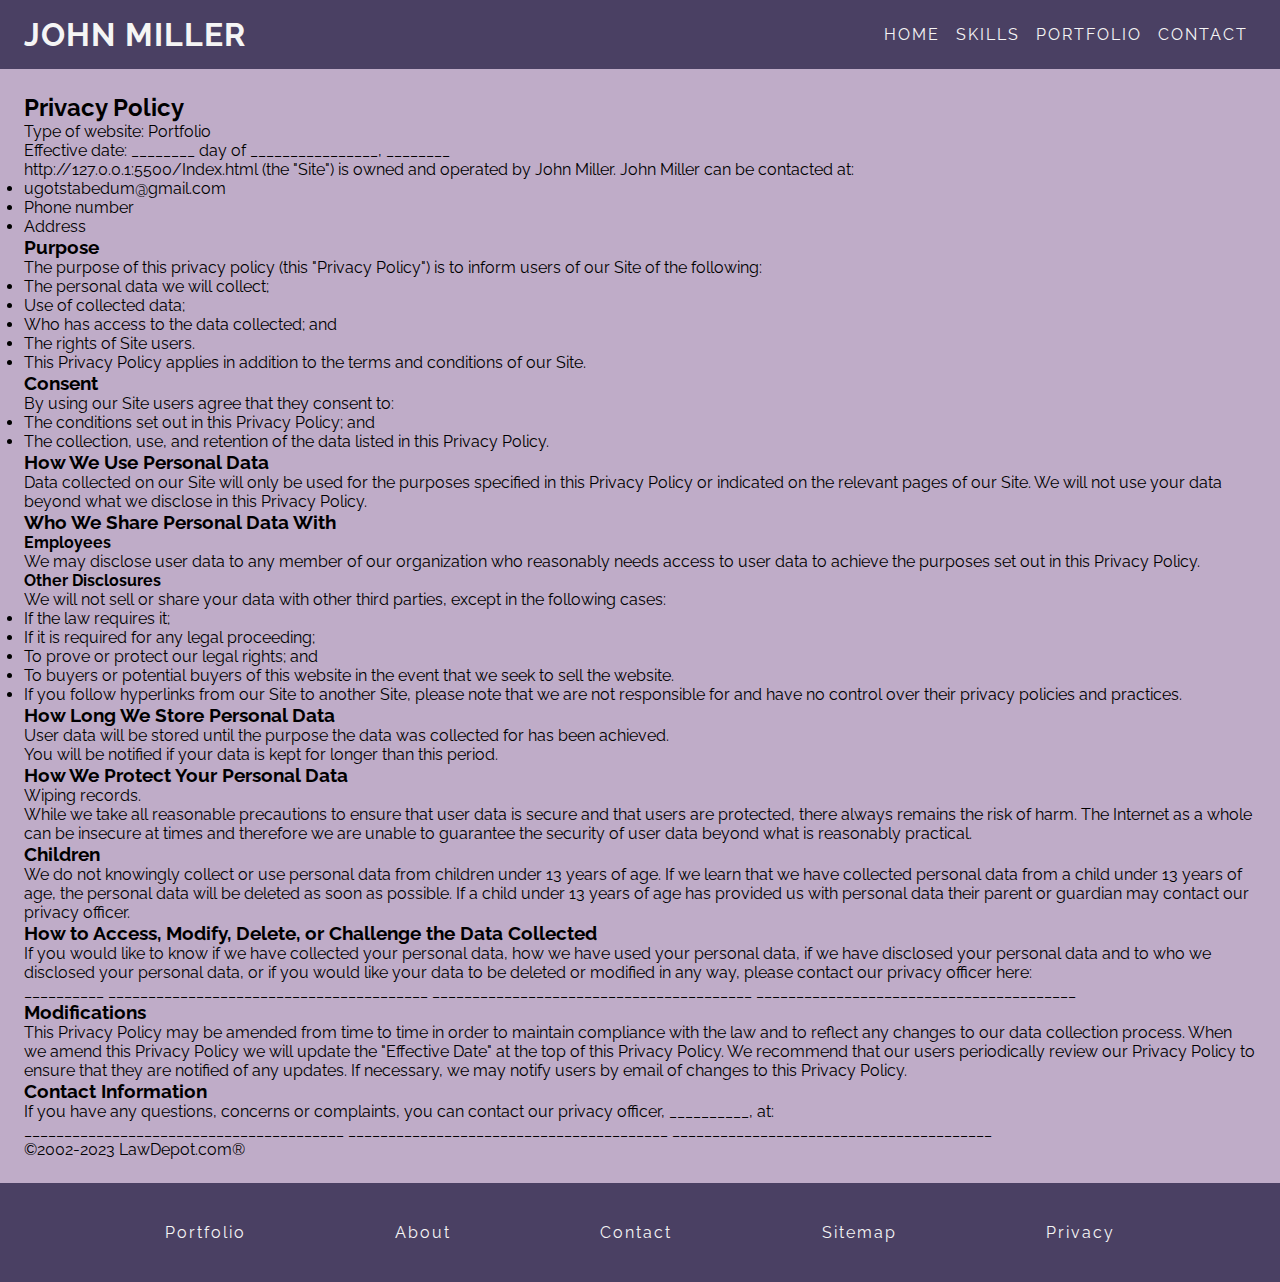
==== privacy.html @ eb120559 "privacy policy" ====
<!DOCTYPE html>
<html lang="en">
    <head>
        <meta charset="UTF-8">
        <meta name="viewport" content="width=device-width, initial-scale=1.0">
        <title>Web Developer Portfolio</title>
        <link rel="preconnect" href="https://fonts.googleapis.com">
        <link rel="preconnect" href="https://fonts.gstatic.com" crossorigin>
        <link 
            href="https://fonts.googleapis.com/css2?family=Raleway:ital,wght@0,100;0,200;0,300;0,400;0,500;0,600;0,700;0,800;0,900;1,100;1,200;1,300;1,400;1,500;1,600;1,700;1,800;1,900&display=swap"
            rel="stylesheet">
        <link rel="stylesheet" href="./styles/style.css">
</head>
    <body>
        <header class="page-header">
            <h1>John Miller</h1>
            <nav>
                <ul class="page-menu-container">
                    <li class="page-menu-item"><a href="./Index.html#" class="page-menu-link">Home</a></li>
                    <li class="page-menu-item"><a href="./Index.html#skills" class="page-menu-link">Skills</a></li>
                    <li class="page-menu-item"><a href="./Index.html#portfolio" class="page-menu-link">Portfolio</a></li>
                    <li class="page-menu-item"><a href="./Index.html#contact" class="page-menu-link">Contact</a></li>
                </ul>
            </nav>
        </header>
        <main class="main-section">
            <h2>Privacy Policy</h2>
                <p>Type of website: Portfolio</p>
                    <p>Effective date: ________ day of ________________, ________</p>
                    
                    <p>http://127.0.0.1:5500/Index.html (the "Site") is owned and operated by John Miller. John Miller can be contacted at:</p>
                        <ul>
                            <li>ugotstabedum@gmail.com</li>
                            <li>Phone number</li>
                            <li>Address</li>
                        </ul>
                        <section>
                            <h3>Purpose</h3>
                                <p>The purpose of this privacy policy (this "Privacy Policy") is to inform users of our Site of the following:</p>
                                    <ul>
                                        <li>The personal data we will collect;</li>
                                        <li>Use of collected data;</li>
                                        <li>Who has access to the data collected; and</li>
                                        <li>The rights of Site users.</li>
                                        <li>This Privacy Policy applies in addition to the terms and conditions of our Site.</li>
                                    </ul>
                        </section>
                        <section>
                            <h3>Consent</h3>
                                <p>By using our Site users agree that they consent to:</p>
                                <ul>
                                    <li>The conditions set out in this Privacy Policy; and</li>
                                    <li>The collection, use, and retention of the data listed in this Privacy Policy.</li>
                                </ul>
                        </section>
                        <section>
                        <h3>How We Use Personal Data</h3>
                            <p>Data collected on our Site will only be used for the purposes specified in this Privacy Policy or indicated on the relevant pages of our Site. We will not use your data beyond what we disclose in this Privacy Policy.</p>
                        
                       
                            <h3>Who We Share Personal Data With</h3>
                                <h4>Employees</h4>
                                    <p>We may disclose user data to any member of our organization who reasonably needs access to user data to achieve the purposes set out in this Privacy Policy.</p>
                            
                                <h4>Other Disclosures</h4>
                                    <p>We will not sell or share your data with other third parties, except in the following cases:</p>
                                    <ul>
                                        <li>If the law requires it;</li>
                                        <li>If it is required for any legal proceeding;</li>
                                        <li>To prove or protect our legal rights; and</li>
                                        <li>To buyers or potential buyers of this website in the event that we seek to sell the website.</li>
                                        <li>If you follow hyperlinks from our Site to another Site, please note that we are not responsible for and have no control over their privacy policies and practices.</li>
                                    </ul>
                            <h3>How Long We Store Personal Data</h3>
                                <p>User data will be stored until the purpose the data was collected for has been achieved.</p>
                                
                                <p>You will be notified if your data is kept for longer than this period.</p>
                                
                            <h3>How We Protect Your Personal Data</h3>
                                <p>Wiping records.</p>
                                
                                <p>While we take all reasonable precautions to ensure that user data is secure and that users are protected, there always remains the risk of harm. The Internet as a whole can be insecure at times and therefore we are unable to guarantee the security of user data beyond what is reasonably practical.</p>
                        </section>
                        <section>
                            <h3>Children</h3>
                                <p>We do not knowingly collect or use personal data from children under 13 years of age. If we learn that we have collected personal data from a child under 13 years of age, the personal data will be deleted as soon as possible. If a child under 13 years of age has provided us with personal data their parent or guardian may contact our privacy officer.</p>
                        </section>
                        <section>
                    <h3>How to Access, Modify, Delete, or Challenge the Data Collected</h3>
                    <p>If you would like to know if we have collected your personal data, how we have used your personal data, if we have disclosed your personal data and to who we disclosed your personal data, or if you would like your data to be deleted or modified in any way, please contact our privacy officer here:<p>
                        
                    <p>__________
                    ________________________________________
                    ________________________________________
                    ________________________________________</p>
                        </section>
                        <section>
                    <h3>Modifications</h3>
                    <p>This Privacy Policy may be amended from time to time in order to maintain compliance with the law and to reflect any changes to our data collection process. When we amend this Privacy Policy we will update the "Effective Date" at the top of this Privacy Policy. We recommend that our users periodically review our Privacy Policy to ensure that they are notified of any updates. If necessary, we may notify users by email of changes to this Privacy Policy.</p>
                        </section>
                        <section>
                    <h3>Contact Information</h3>
                    <p>If you have any questions, concerns or complaints, you can contact our privacy officer, __________, at:</p>
                    
                    <p>________________________________________
                    ________________________________________
                    ________________________________________</p>
                        
                    <p>©2002-2023 LawDepot.com®</p>
                        </section>
        </main>
        <footer class="page-footer">
            <nav>
                <ul class="footer-links-container">
                    <li class="footer-link-item"><a href="#" class="page-menu-link">Portfolio</a></li>
                    <li class="footer-link-item"><a href="#" class="page-menu-link">About</a></li>
                    <li class="footer-link-item"><a href="#" class="page-menu-link">Contact</a></li>
                    <li class="footer-link-item"><a href="#" class="page-menu-link">Sitemap</a></li>
                    <li class="footer-link-item"><a href="#" class="page-menu-link">Privacy</a></li>
                </ul>
            </nav>
        </footer>
    </body>
</html>
---- styles/style.css ----
/* ******************* CSS Variables ************************** */
:root {
    --primary-background: #BFACC8;
    --primary-accent: #4F1271;
    --hover-primary-accent: #a9a6be;
    --primary-font: black;
    --alternate-background: whitesmoke;
    --header-footer-background: #4A4063;
    --header-footer-font: whitesmoke;
}

/* ************************ Reset ************************* */
html {
    font-size: 16px;
}

* {
    margin: 0;
    padding: 0;
}

/* ******************** Page level styles ********************* */
body {
    font-family: 'Raleway', sans-serif;
    color: var(--primary-font);
    background-color: var(--primary-background);
}

/* ******************** HEADER and FOOTER ********************* */
.page-header, .page-footer {
    color: whitesmoke;
    background-color: var(--header-footer-background);  
    letter-spacing: 1px;
}

.page-header {
    display: flex;
    justify-content: space-between;
    align-items: center;
    padding: 1rem 1.5rem;
    text-transform: uppercase;
}

.page-footer {
    padding: 2rem 1.5rem
}

.footer-links-container {
    display: flex;
    list-style-type: none;
    justify-content: space-evenly;
}

.footer-link-item {
    margin: 0.5rem
}
 
.page-menu-container {
    list-style-type: none;
    display: flex;

}

.page-menu-item {
    margin: 0.5rem;
}

.page-menu-link {
    color: whitesmoke;
    text-decoration: none;
    letter-spacing: 2px;
}


.page-menu-link:hover {
    color:var(--hover-primary-accent);
}

/* ******************** main ********************* */
.bg-dark {
    background-color: whitesmoke;
}

.profile {
    display: flex;
    flex-direction: column;
    align-items: center;
}

.main-section {
    padding: 1.5rem;
}

.profile-image {
    border-radius: 50%;
}

.profile-heading {
    margin: 1rem;
}

.profile-tagline {
    margin: .5rem
}

.skill-card-container {
    display: flex;
    justify-content: space-between;
    flex-wrap: wrap;
}

.skill-card {
    border: 5px double var(--primary-font);
    padding: 1rem; 
    width: 250px;
    margin: 1rem 0;
}

.skill-list {
    list-style-type: none;

}

.project-list {
    list-style-type: none;
    display: grid;
    grid-template-columns: 1fr 1fr;
    justify-items: center;
}

.project-item {
    margin: 20px;
}

.project-link {
    text-decoration: none;
    color: var(--primary-font);
}

.project-link:hover {
    color: var(--primary-accent);
    opacity: 0.8;
}
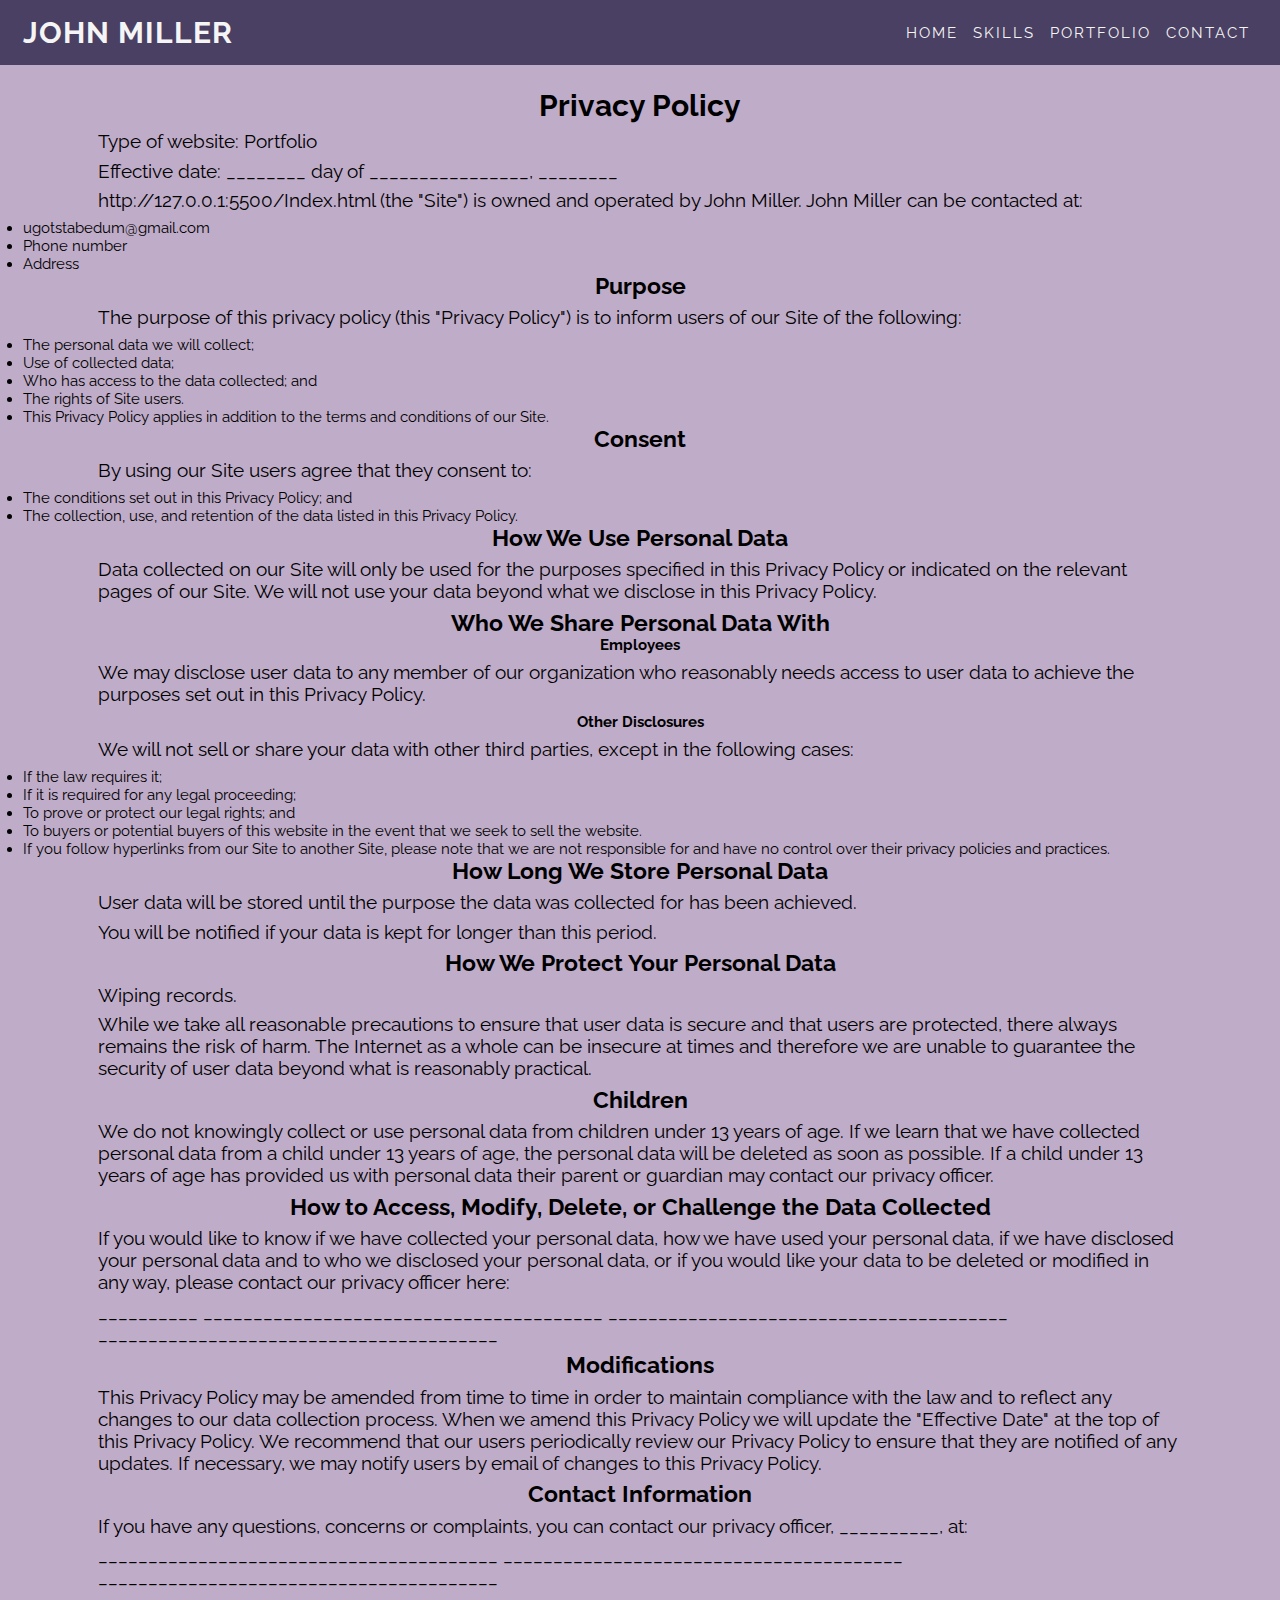
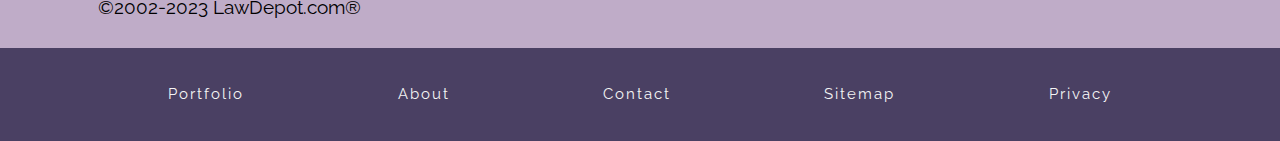
==== commit 873481f8: "spacing & project thumbnails" ====
--- a/privacy.html
+++ b/privacy.html
@@ -3,7 +3,7 @@
     <head>
         <meta charset="UTF-8">
         <meta name="viewport" content="width=device-width, initial-scale=1.0">
-        <title>Web Developer Portfolio</title>
+        <title>Web Developer Portfolio - Privacy Policy</title>
         <link rel="preconnect" href="https://fonts.googleapis.com">
         <link rel="preconnect" href="https://fonts.gstatic.com" crossorigin>
         <link 
@@ -29,7 +29,7 @@
                     <p>Effective date: ________ day of ________________, ________</p>
                     
                     <p>http://127.0.0.1:5500/Index.html (the "Site") is owned and operated by John Miller. John Miller can be contacted at:</p>
-                        <ul>
+                        <ul class="">
                             <li>ugotstabedum@gmail.com</li>
                             <li>Phone number</li>
                             <li>Address</li>
--- a/styles/style.css
+++ b/styles/style.css
@@ -12,12 +12,39 @@
 
 /* ************************ Reset ************************* */
 html {
-    font-size: 16px;
+    font-size: 15px;
 }
 
 * {
     margin: 0;
     padding: 0;
+}
+
+p {
+    margin: 0.5rem 5rem;
+    font-size: 1.25rem;
+}
+
+h2 {
+    text-align: center;
+    font-size: 2rem;
+}
+
+h3 {
+    font-size: 1.5rem;
+    text-align: center;
+}
+
+h4 {
+    text-align: center;
+}
+
+input, textarea {
+    padding: 0.5rem;
+    font-family: 'Raleway', sans-serif;
+    color: var(--primary-font);
+    background-color: var(--primary-background);
+    font-size: 1.25rem;
 }
 
 /* ******************** Page level styles ********************* */
@@ -27,6 +54,10 @@
     background-color: var(--primary-background);
 }
 
+label {
+    margin-bottom: 0.25;
+}
+
 /* ******************** HEADER and FOOTER ********************* */
 .page-header, .page-footer {
     color: whitesmoke;
@@ -106,7 +137,7 @@
 
 .skill-card-container {
     display: flex;
-    justify-content: space-between;
+    justify-content: space-evenly;
     flex-wrap: wrap;
 }
 
@@ -117,6 +148,7 @@
     margin: 1rem 0;
 }
 
+
 .skill-list {
     list-style-type: none;
 
@@ -142,3 +174,33 @@
     color: var(--primary-accent);
     opacity: 0.8;
 }
+
+.form-row {
+    margin: 1rem;
+    display: flex;
+    flex-direction: column;
+    width: 40%;
+    margin-left: auto;
+    margin-right: auto;
+}
+
+.form-row.no-stretch {
+    align-items: flex-start;
+}
+
+.send-button {
+    background: none;
+    padding: 0.75rem;
+    font-size: 1.25rem;
+    cursor: pointer;
+    transition: 0.25s;
+}
+
+.send-button:hover,
+.semd-button:focus {
+    transform: translate(-0.25rem);
+    color: whitesmoke;
+    background-color: var(--header-footer-background);
+    border-color: var(--primary-background);
+
+}